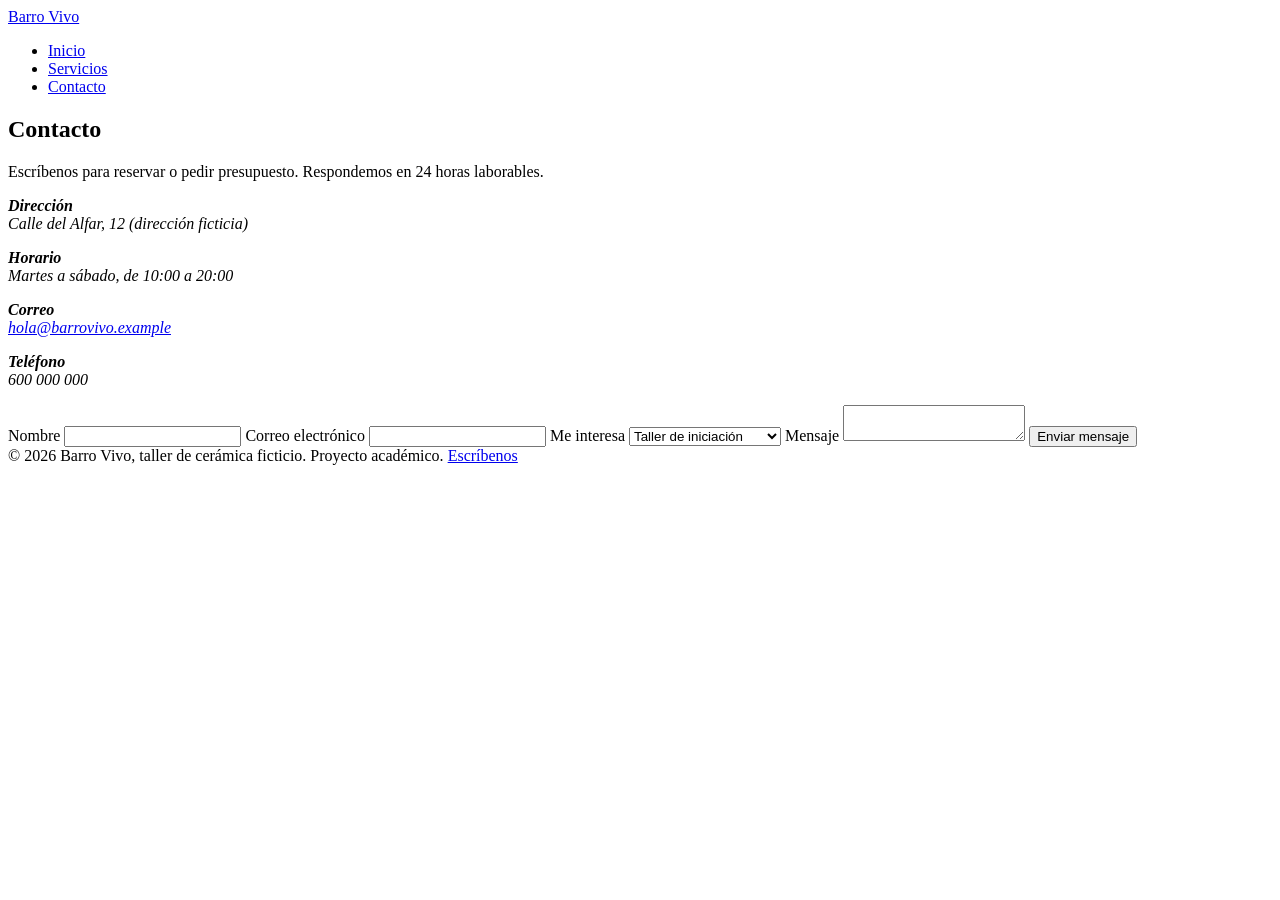
==== contacto.html @ 4c7f7f8c "Add files via upload" ====
<!DOCTYPE html>
<html lang="es">
<head>
<meta charset="utf-8">
<meta name="viewport" content="width=device-width, initial-scale=1">
<title>Contacto · Barro Vivo</title>
<meta name="description" content="Reserva una plaza o pide presupuesto. Escríbenos o visita el taller.">
<link rel="icon" href="img/favicon.svg" type="image/svg+xml">
<link rel="preconnect" href="https://fonts.googleapis.com">
<link rel="preconnect" href="https://fonts.gstatic.com" crossorigin>
<link href="https://fonts.googleapis.com/css2?family=Bricolage+Grotesque:wght@500;700;800&family=Instrument+Sans:wght@400;500;600&display=swap" rel="stylesheet">
<link rel="stylesheet" href="css/style.css">
</head>
<body>
<header class="cabecera">
  <div class="wrap">
    <a class="marca" href="index.html">Barro Vivo</a>
    <nav aria-label="Principal">
      <ul class="menu">
        <li><a href="index.html">Inicio</a></li>
        <li><a href="servicios.html">Servicios</a></li>
        <li><a href="contacto.html" aria-current="page">Contacto</a></li>
      </ul>
    </nav>
  </div>
</header>
<main>
  <section>
    <div class="wrap contacto">
      <div>
        <h2>Contacto</h2>
        <p>Escríbenos para reservar o pedir presupuesto. Respondemos en 24 horas laborables.</p>
        <address class="datos">
          <p><strong>Dirección</strong><br>Calle del Alfar, 12 (dirección ficticia)</p>
          <p><strong>Horario</strong><br>Martes a sábado, de 10:00 a 20:00</p>
          <p><strong>Correo</strong><br><a href="mailto:hola@barrovivo.example">hola@barrovivo.example</a></p>
          <p><strong>Teléfono</strong><br>600 000 000</p>
        </address>
      </div>
      <!-- Formulario estático: abre el cliente de correo. Para envío real, cambiar action por la URL de Formspree. -->
      <form action="mailto:hola@barrovivo.example" method="post" enctype="text/plain">
        <label>Nombre <input type="text" name="nombre" autocomplete="name" required></label>
        <label>Correo electrónico <input type="email" name="correo" autocomplete="email" required></label>
        <label>Me interesa
          <select name="servicio">
            <option>Taller de iniciación</option>
            <option>Alquiler de torno</option>
            <option>Encargo a medida</option>
            <option>Cumpleaños y grupos</option>
          </select>
        </label>
        <label>Mensaje <textarea name="mensaje" required></textarea></label>
        <button class="boton" type="submit">Enviar mensaje</button>
      </form>
    </div>
  </section>
</main>
<footer class="pie">
  <div class="wrap">
    <span>© 2026 Barro Vivo, taller de cerámica ficticio. Proyecto académico.</span>
    <span><a href="contacto.html">Escríbenos</a></span>
  </div>
</footer>
</body>
</html>
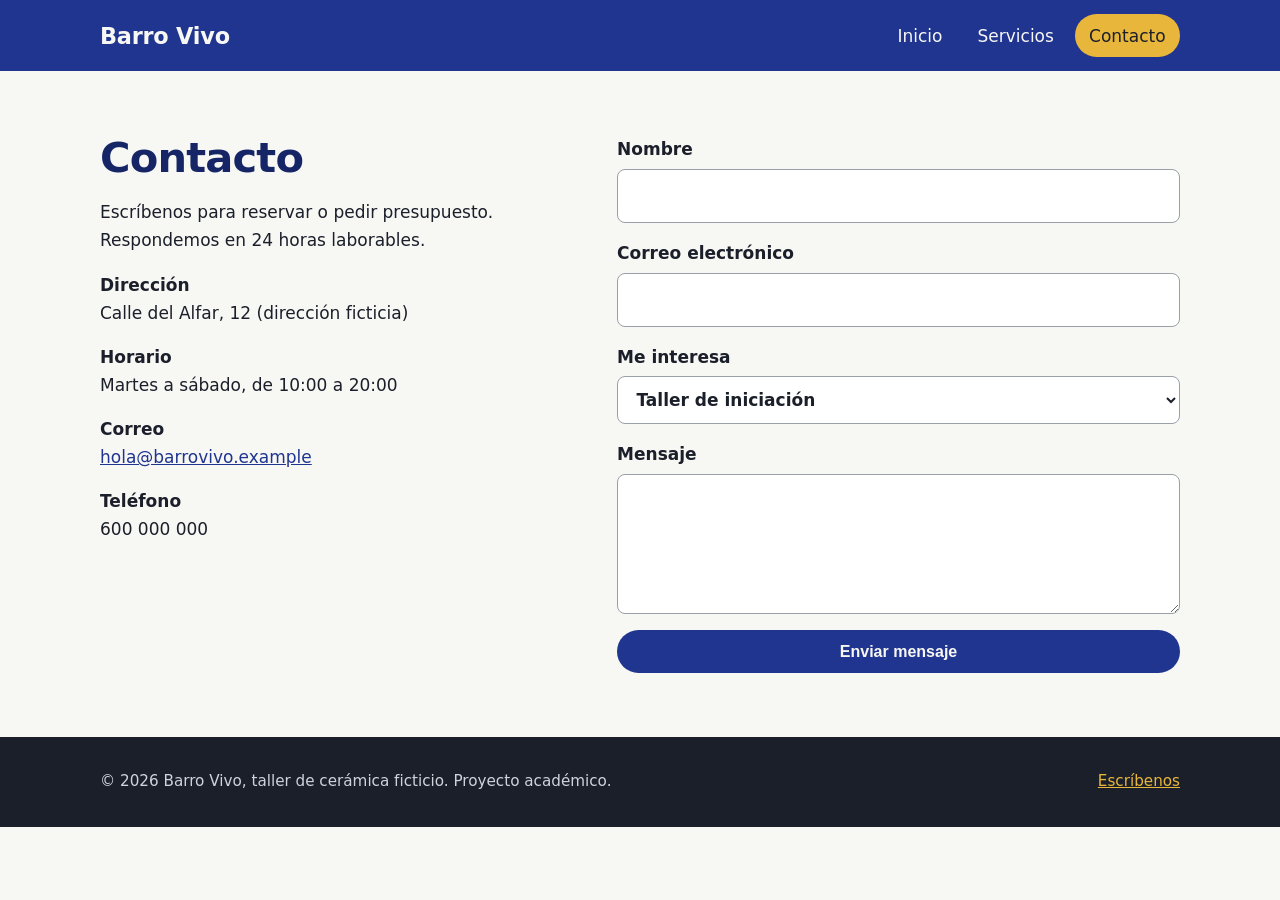
==== commit c8940990: "Add files via upload" ====
--- a/contacto.html
+++ b/contacto.html
@@ -5,11 +5,11 @@
 <meta name="viewport" content="width=device-width, initial-scale=1">
 <title>Contacto · Barro Vivo</title>
 <meta name="description" content="Reserva una plaza o pide presupuesto. Escríbenos o visita el taller.">
-<link rel="icon" href="img/favicon.svg" type="image/svg+xml">
+<link rel="icon" href="favicon.svg" type="image/svg+xml">
 <link rel="preconnect" href="https://fonts.googleapis.com">
 <link rel="preconnect" href="https://fonts.gstatic.com" crossorigin>
 <link href="https://fonts.googleapis.com/css2?family=Bricolage+Grotesque:wght@500;700;800&family=Instrument+Sans:wght@400;500;600&display=swap" rel="stylesheet">
-<link rel="stylesheet" href="css/style.css">
+<link rel="stylesheet" href="style.css">
 </head>
 <body>
 <header class="cabecera">
--- a/style.css
+++ b/style.css
@@ -0,0 +1,84 @@
+:root{
+  --cobalto:#20358F; --cobalto-osc:#162566; --celadon:#BFD8CC; --hueso:#F7F7F4;
+  --tinta:#1B1F2A; --azafran:#E8B63A; --linea:#D9DCD6;
+  --titulo:"Bricolage Grotesque","Segoe UI",system-ui,sans-serif;
+  --texto:"Instrument Sans","Segoe UI",system-ui,sans-serif;
+}
+*{box-sizing:border-box}
+html{scroll-behavior:smooth}
+body{margin:0;background:var(--hueso);color:var(--tinta);font:1.0625rem/1.65 var(--texto)}
+img{max-width:100%;height:auto;display:block}
+a{color:var(--cobalto)}
+:focus-visible{outline:3px solid var(--azafran);outline-offset:3px}
+.wrap{width:min(1080px,100% - 2.5rem);margin-inline:auto}
+
+/* Cabecera y menú */
+.cabecera{background:var(--cobalto);color:var(--hueso);position:sticky;top:0;z-index:10}
+.cabecera .wrap{display:flex;flex-wrap:wrap;align-items:center;justify-content:space-between;gap:.5rem 1.5rem;padding-block:.9rem}
+.marca{font:700 1.4rem var(--titulo);letter-spacing:-.01em;color:var(--hueso);text-decoration:none}
+.menu{display:flex;gap:.4rem;list-style:none;margin:0;padding:0}
+.menu a{display:block;padding:.45rem .9rem;border-radius:999px;color:var(--hueso);text-decoration:none;font-weight:500}
+.menu a:hover{background:var(--cobalto-osc)}
+.menu a[aria-current="page"]{background:var(--azafran);color:var(--tinta)}
+
+/* Portada */
+.portada{background:var(--celadon);overflow:hidden}
+.portada .wrap{display:grid;grid-template-columns:1.1fr .9fr;gap:2rem;align-items:center;padding-block:4rem}
+.portada h1{font:800 clamp(2.6rem,7vw,5rem)/.98 var(--titulo);letter-spacing:-.03em;margin:0 0 1.2rem;color:var(--cobalto-osc)}
+.portada p{max-width:46ch;font-size:1.15rem;margin:0 0 1.8rem}
+.portada img{border-radius:50% 50% 12px 12px;box-shadow:0 0 0 10px var(--hueso)}
+.boton{display:inline-block;background:var(--cobalto);color:var(--hueso);padding:.8rem 1.5rem;border-radius:999px;font-weight:600;text-decoration:none;border:0;font-size:1rem;cursor:pointer}
+.boton:hover{background:var(--cobalto-osc)}
+.boton.claro{background:var(--hueso);color:var(--cobalto)}
+
+/* Secciones */
+section{padding-block:4rem}
+h2{font:700 clamp(1.8rem,4vw,2.6rem)/1.1 var(--titulo);letter-spacing:-.02em;margin:0 0 1rem;color:var(--cobalto-osc)}
+h3{font:600 1.25rem var(--titulo);margin:0 0 .4rem}
+.intro{max-width:60ch}
+.piezas{display:grid;grid-template-columns:repeat(4,1fr);gap:1rem;margin-top:2rem}
+.piezas figure{margin:0}
+.piezas img{border-radius:8px}
+.piezas figcaption{padding-top:.6rem;font-size:.95rem}
+.banda{background:var(--cobalto);color:var(--hueso)}
+.banda h2{color:var(--hueso)}
+.banda .wrap{display:flex;flex-wrap:wrap;gap:1.5rem;align-items:center;justify-content:space-between}
+.banda p{margin:0;max-width:52ch}
+
+/* Servicios */
+.tarifas{list-style:none;margin:2rem 0 0;padding:0;border-top:2px solid var(--tinta)}
+.tarifas li{display:grid;grid-template-columns:200px 1fr auto;gap:1.5rem;align-items:center;padding:1.5rem 0;border-bottom:1px solid var(--linea)}
+.tarifas img{border-radius:8px}
+.tarifas p{margin:0;max-width:55ch}
+.precio{font:700 1.5rem var(--titulo);color:var(--cobalto);white-space:nowrap}
+.precio small{display:block;font:400 .85rem var(--texto);color:#555}
+
+/* Contacto */
+.contacto{display:grid;grid-template-columns:1fr 1.2fr;gap:3rem}
+.datos{font-style:normal}
+.datos p{margin:0 0 1rem}
+form{display:grid;gap:1rem}
+label{font-weight:600;display:grid;gap:.35rem}
+input,select,textarea{font:inherit;padding:.75rem .9rem;border:1.5px solid #9aa0a8;border-radius:8px;background:#fff;color:var(--tinta);width:100%}
+input:focus,select:focus,textarea:focus{border-color:var(--cobalto)}
+textarea{min-height:140px;resize:vertical}
+
+/* Pie */
+.pie{background:var(--tinta);color:#cfd3da;padding-block:2rem;font-size:.95rem}
+.pie .wrap{display:flex;flex-wrap:wrap;justify-content:space-between;gap:1rem}
+.pie a{color:var(--azafran)}
+
+/* Adaptable a móvil */
+@media (max-width:860px){
+  .portada .wrap,.contacto{grid-template-columns:1fr}
+  .portada img{max-width:320px;margin-inline:auto}
+  .piezas{grid-template-columns:repeat(2,1fr)}
+  .tarifas li{grid-template-columns:110px 1fr}
+  .tarifas .precio{grid-column:2}
+}
+@media (max-width:520px){
+  .cabecera .wrap{justify-content:center}
+  .menu{flex-wrap:wrap;justify-content:center}
+  section{padding-block:2.8rem}
+}
+@media (prefers-reduced-motion:reduce){html{scroll-behavior:auto}}
